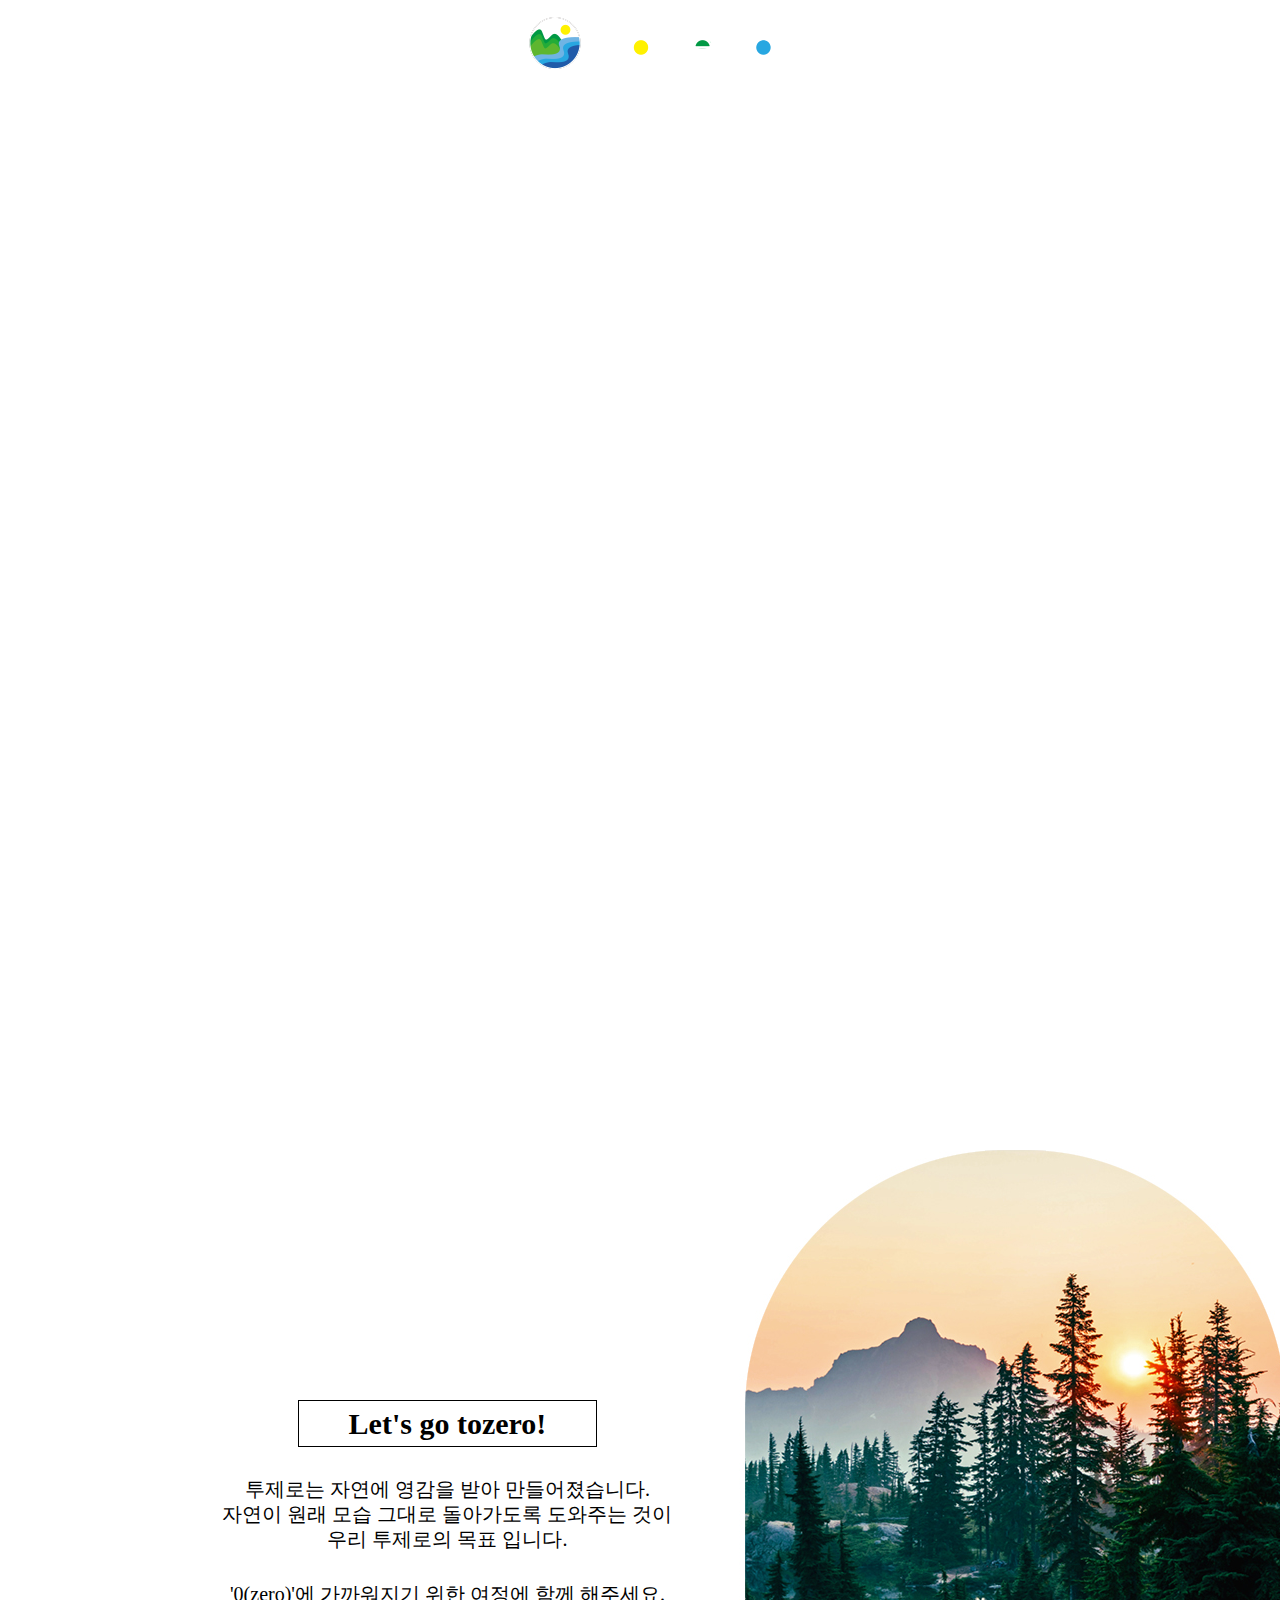
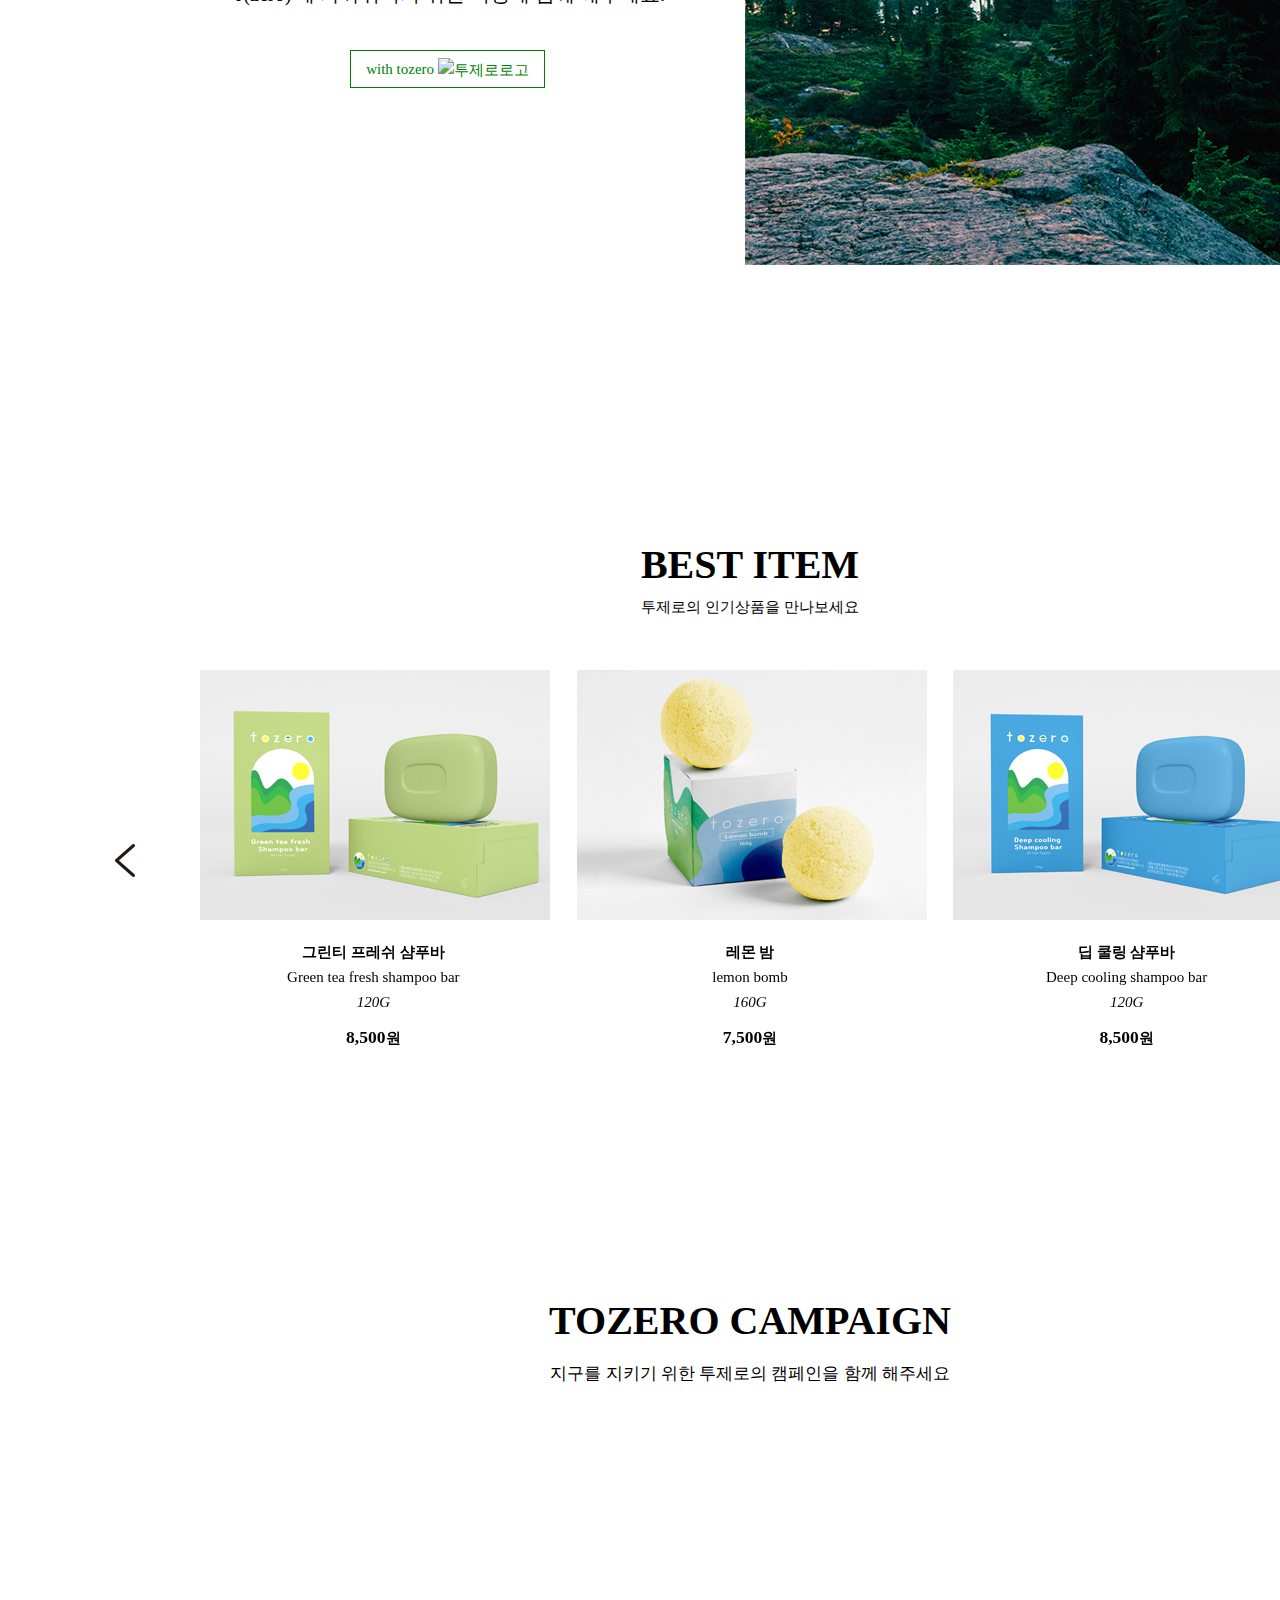
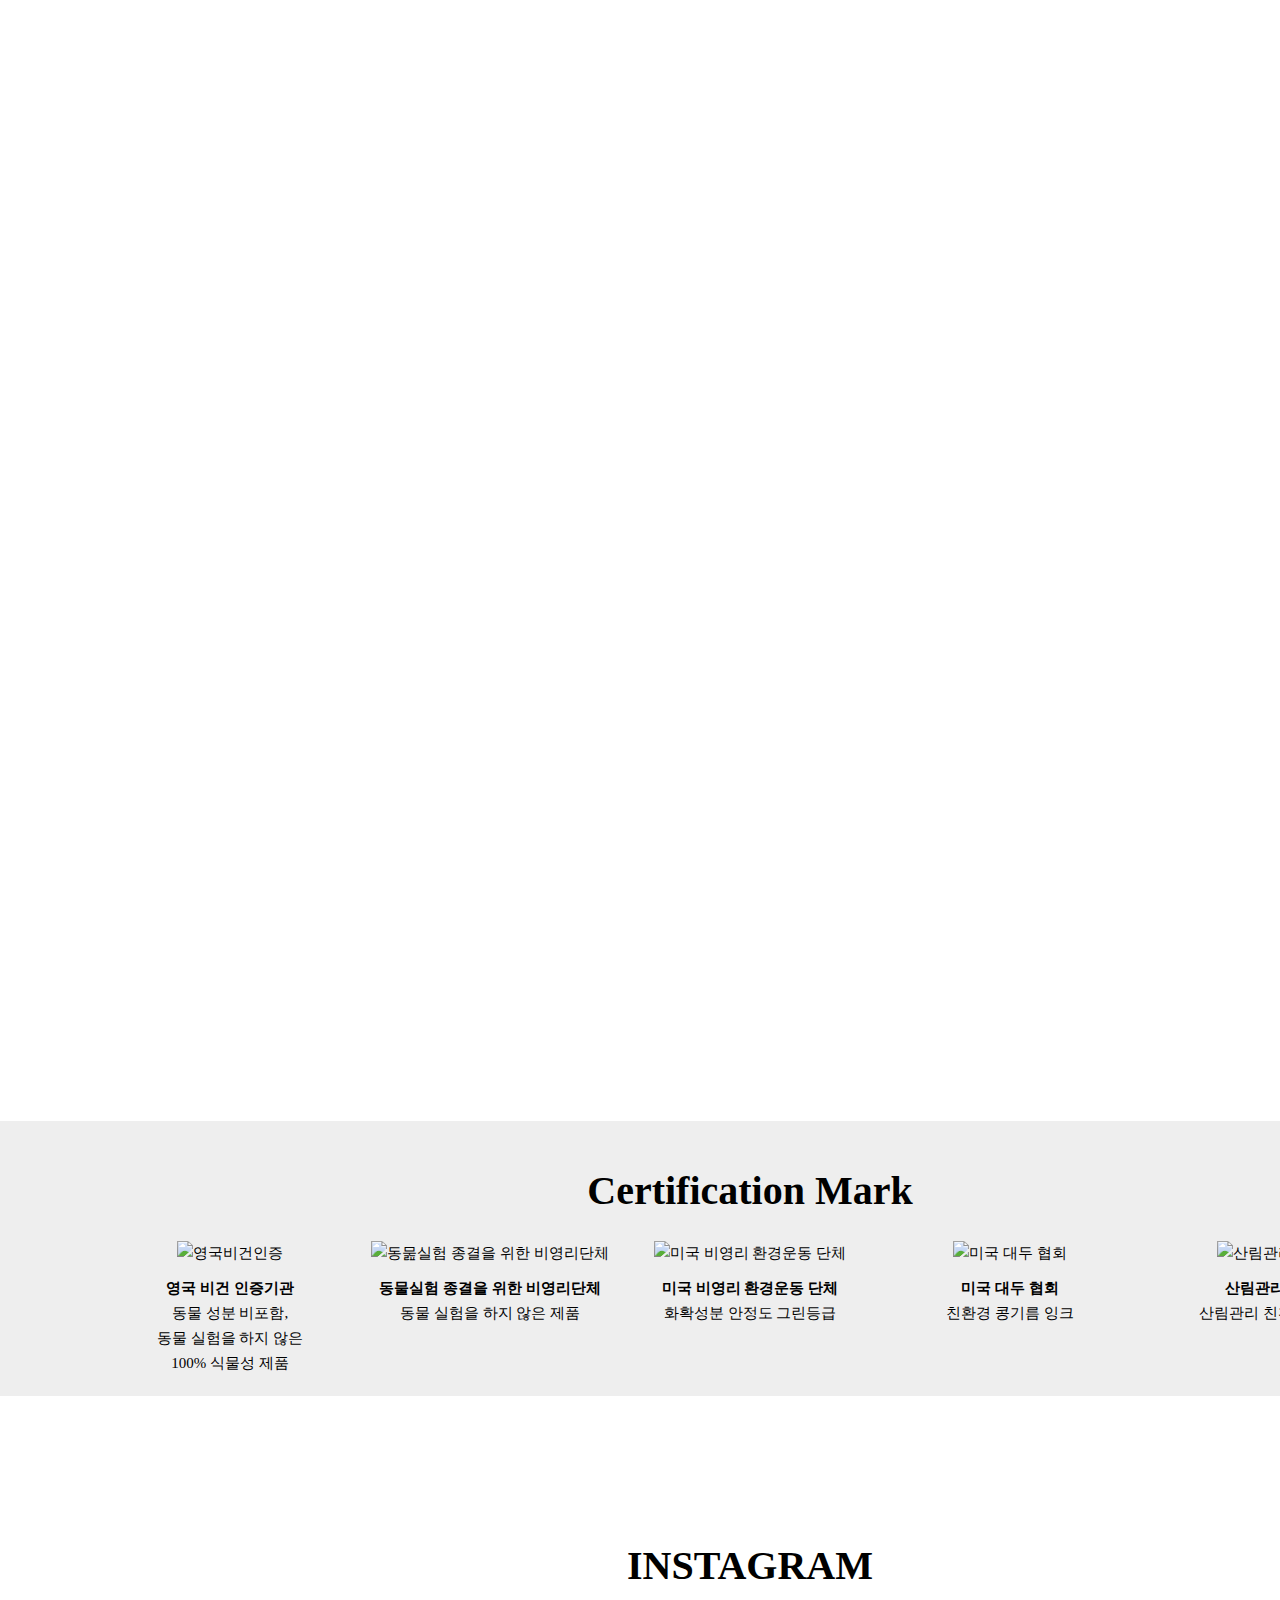
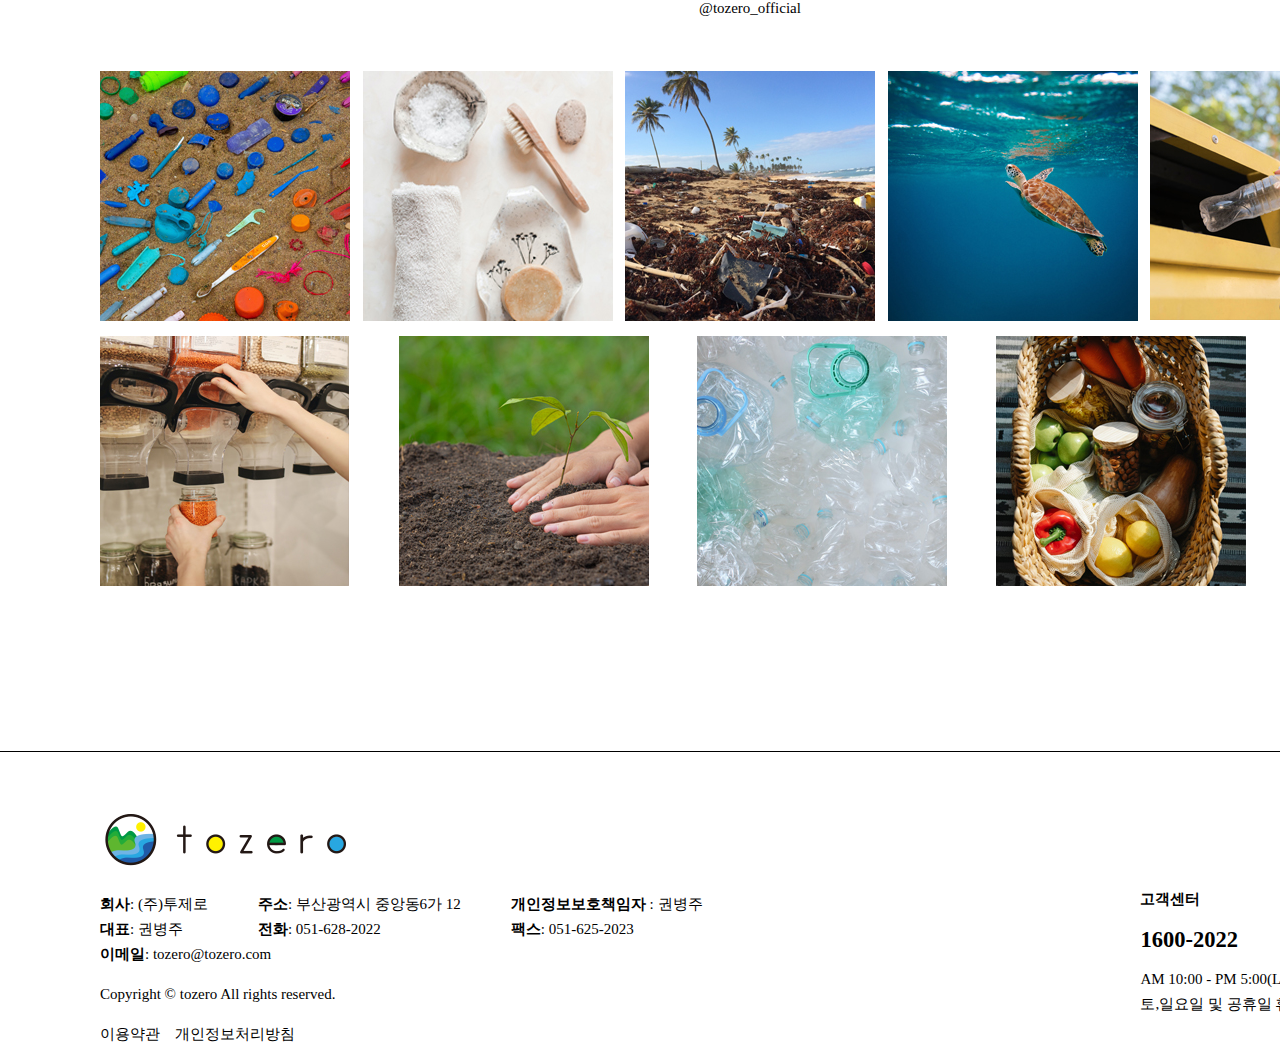
==== index.html @ b63889de "Add files via upload" ====
<!DOCTYPE html>
<html lang="ko">
<head>
    <meta charset="UTF-8">
    <meta http-equiv="X-UA-Compatible" content="IE=edge">
    <meta name="viewport" content="width=1500">
    <title>tozero</title>
    <!--aos-->
    <link href="https://unpkg.com/aos@2.3.1/dist/aos.css" rel="stylesheet">
    <script src="https://unpkg.com/aos@2.3.1/dist/aos.js"></script>

    <!-- Link Swiper's CSS -->
    <link
      rel="stylesheet"
      href="https://unpkg.com/swiper/swiper-bundle.min.css"
    />

    <!--스크롤 됐을 때 css변화-->
    <script src="https://code.jquery.com/jquery-2.2.4.min.js" integrity="sha256-BbhdlvQf/xTY9gja0Dq3HiwQF8LaCRTXxZKRutelT44=" crossorigin="anonymous"></script>
	<script src="script1.js"></script>
	<link href="tozero.css" rel="stylesheet" type="text/css">

    <!--스타일-->
    <link rel="stylesheet" href="tozero.css">
</head>
<body>
    <div id="header">
        <div id="header_inner" class="clearfix">
            <ul class="left clearfix">
                <li><a href="sub1.html">Brand</a></li>
                <li><a href="sub2.html">Store</a></li>
                <li><a href="sub3.html">Review</a></li>
            </ul>
            <div class="logo">
                <a href="index.html"></a>
            </div>
            <ul class="login clearfix">
                <li><a href="#" class="login1"></a></li>
                <li><a href="#" class="login2"></a></li>
                <li><a href="#" class="login3"></a></li>
            </ul>
            <ul class="right clearfix">
                <li><a href="sub4.html">Community</a></li>
            </ul>
        </div>
        <!--header_inner-->
    </div>
    <!--header-->
    <div id="video">
        <video src="img/main.mp4" autoplay muted loop></video>
    </div>
    <!--video-->
    <div id="brand" class="clearfix">
        <div class="text">
            <h1>Let's go tozero!</h1>
            <p>
                투제로는 자연에 영감을 받아 만들어졌습니다. <br>
                자연이 원래 모습 그대로 돌아가도록 도와주는 것이 <br>
                우리 투제로의 목표 입니다.
            </p>
            <p class="zero">    
                '0(zero)'에 가까워지기 위한 여정에 함께 해주세요.
            </p>
            <a href="sub1.html" class="btn1">with tozero <img src="img/with_logo.jpg" alt="투제로로고"></a>
        </div>
        <div class="img">
            <img src="img/brand.jpg" alt="메인사진">
        </div>
    </div>
    <!--brand-->
    <div id="best">
        <h1 class="title">
            BEST ITEM
        </h1>
        <p class="sub_title">투제로의 인기상품을 만나보세요</p>
        <!-- Swiper -->            
        <div id="arrow_image"><!--화살표의 포지션 기준이 될 다른 박스요소-->
			<div class="swiper card4_img">
				<div class="swiper-wrapper">
					<div class="swiper-slide">
                        <a href="#">
                            <img src="img/best1.jpg" alt="베스트상품1">
                        </a>
                        <h4>그린티 프레쉬 샴푸바</h4>
                        <p>Green tea fresh shampoo bar</p>
                        <span>120G</span>
                        <h3>8,500<small>원</small></h3>
                    </div>
					<div class="swiper-slide">
                        <a href="#">
                        <img src="img/best2.jpg" alt="베스트상품2">
                        </a>
                        <h4>레몬 밤</h4>
                        <p>lemon bomb</p>
                        <span>160G</span>
                        <h3>7,500<small>원</small></h3>
                    </div>
					<div class="swiper-slide">
                        <a href="#">
                        <img src="img/best3.jpg" alt="베스트상품3">
                        </a>
                        <h4>딥 쿨링 샴푸바</h4>
                        <p>Deep cooling shampoo bar</p>
                        <span>120G</span>
                        <h3>8,500<small>원</small></h3>
                    </div>
					<div class="swiper-slide">
                        <a href="#">
                        <img src="img/best4.jpg" alt="베스트상품3">
                        </a>
                        <h4>시트러스 레몬 샴푸바</h4>
                        <p>Citrus lemon shampoo bar</p>
                        <span>120G</span>
                        <h3>8,500<small>원</small></h3>
                    </div>
                    <div class="swiper-slide">
                        <a href="#">
                        <img src="img/best5.jpg" alt="베스트상품3">
                        </a>
                        <h4>그린 밤</h4>
                        <p>Green bomb</p>
                        <span>120G</span>
                        <h3>7,500<small>원</small></h3>
                    </div>
				</div>
			</div>
            <!--card4-->
			<div class="swiper-button-next card4_img_next"></div>
			<div class="swiper-button-prev card4_img_prev"></div>
		</div>
        <!--swiper-->
    </div>
    <!--best-->
    <div id="campaign">
        <h1 class="title">TOZERO CAMPAIGN</h1>
        <p class="sub_title">지구를 지키기 위한 투제로의 캠페인을 함께 해주세요</p>
        <div class="box1 clearfix" data-aos="fade-left" >
            <div class="cp_img">
                <img src="img/campaign1.jpg" alt="플로깅위드투제로">
            </div>
            <div class="cp_text">
                <h1>
                 Plogging with tozero <img src="img/campaign1_logo.png" alt="투제로로고">
                </h1>
                <p>
                    지구를 생각하는 마음을 가진 분이라면 누구나 참여 가능한 투제로의 플로깅챌린지 <br>
                    시간과 장소에 상관없이 투제로 플로깅 키트를 이용해 운동도 하며 지구를 지켜주세요! <br>
                    참여하신 분들 중 #투제로플로깅 #투제로챌린지 를 태그하고 본인의 SNS에 <br>
                    공유해주시면 추첨을 통하여 상품을 드립니다! 
                </p>
                <p>
                    2022.06.25~2022.09.25
                </p>
                <a href="sub2.html" class="btn2">같이걷기 <img src="img/campaign_btn.png" alt="발바닥그림"> </a>
            </div>
        </div>
        <!--box1-->
        <div class="box2 clearfix "data-aos="fade-right">
            <div class="cp_text2">
                <h1>친환경 포장재 캠페인</h1>
                <p>
                지속가능한 지구를 위해, 구매하신 투제로의 모든 제품은 <br>
                재생종이를 사용한 친환경 포장재에 배송이 됩니다. <br>
                박스를 포함한 모든 완충재는 친환경 무표백 종이소재입니다.
                </p>
                <p>
                    [분리배출 방법] <br>
                    1.상품 수령 후 박스에 부착된 운송장을 제거해주세요. <br>
                    2.박스는 테이프, 완충재와 함께 모두 종이로 분리배출 해주세요.
                </p>
                <a href="sub2.html" class="btn2">제품 보러가기</a>
            </div>
            <div class="cp_img2">
                <img src="img/campaign2.jpg" alt="친환경포장재캠페인">
            </div>
        </div>
        <!--box2-->
    </div>
    <!--campaign-->
    <div id="mark">
        <div id="mark_inner">
            <h1 class="title">Certification Mark</h1>
            <ul>
                <li>
                    <img src="img/mark1.png" alt="영국비건인증">
                    <h4>영국 비건 인증기관</h4>
                    <p>
                        동물 성분 비포함, <br>
                        동물 실험을 하지 않은 <br>
                        100% 식물성 제품
                    </p>
                </li>
                <li>
                    <img src="img/mark2.png" alt="동뭂실험 종결을 위한 비영리단체">
                    <h4>동물실험 종결을 위한 비영리단체</h4>
                    <p>동물 실험을 하지 않은 제품</p>
                </li>
                <li>
                    <img src="img/mark3.png" alt="미국 비영리 환경운동 단체">
                    <h4>미국 비영리 환경운동 단체</h4>
                    <p>화확성분 안정도 그린등급</p>
                </li>
                <li>
                    <img src="img/mark4.png" alt="미국 대두 협회">
                    <h4>미국 대두 협회</h4>
                    <p>친환경 콩기름 잉크</p>
                </li><li>
                    <img src="img/mark5.png" alt="산림관리협회">
                    <h4>산림관리협회</h4>
                    <p>산림관리 친환경 인증</p>
                </li>
            </ul>
        </div>
    </div>
    <!--mark-->         
    <div id="insta">
        <h1 class="title">INSTAGRAM</h1>
        <p class="sub_title">@tozero_official</p>
        <ul>
            <li>
                <a href="#"><img src="img/insta1.jpg" alt="인스타그램1"></a>
                <a href="#" class="btn_insta"><img src="img/insta_hover.png" alt="insta_icon"></a>
            </li>
            <li>
                <a href="#"><img src="img/insta2.jpg" alt="인스타그램2"></a>
                <a href="#" class="btn_insta"><img src="img/insta_hover.png" alt="insta_icon"></a>
            </li>
            <li>
                <a href="#"><img src="img/insta3.jpg" alt="인스타그램3"></a>
                <a href="#" class="btn_insta"><img src="img/insta_hover.png" alt="insta_icon"></a>
            </li>
            <li>
                <a href="#"><img src="img/insta4.jpg" alt="인스타그램4"></a>
                <a href="#" class="btn_insta"><img src="img/insta_hover.png" alt="insta_icon"></a>
            </li>
            <li>
                <a href="#"><img src="img/insta5.jpg" alt="인스타그램5"></a>
                <a href="#" class="btn_insta"><img src="img/insta_hover.png" alt="insta_icon"></a>
            </li>
        </ul>
        <ul>
            <li>
                <a href="#"><img src="img/insta6.jpg" alt="인스타그램6"></a>
                <a href="#" class="btn_insta"><img src="img/insta_hover.png" alt="insta_icon"></a>
            </li>
            <li>
                <a href="#"><img src="img/insta7.jpg" alt="인스타그램7"></a>
                <a href="#" class="btn_insta"><img src="img/insta_hover.png" alt="insta_icon"></a>
            </li>
            <li>
                <a href="#"><img src="img/insta8.jpg" alt="인스타그램8"></a>
                <a href="#" class="btn_insta"><img src="img/insta_hover.png" alt="insta_icon"></a>
            </li>
            <li>
                <a href="#"><img src="img/insta9.jpg" alt="인스타그램9"></a>
                <a href="#" class="btn_insta"><img src="img/insta_hover.png" alt="insta_icon"></a>
            </li>
            <li>
                <a href="#"><img src="img/insta10.jpg" alt="인스타그램10"></a>
                <a href="#" class="btn_insta"><img src="img/insta_hover.png" alt="insta_icon"></a>
            </li>
        </ul>
    </div>
    <!--insta-->
    <div id="footer">
        <div id="footer_inner">
            <div class="ft_left clearfix">
                <div class="ft_logo">
                    <img src="img/footer_logo.png" alt="투제로로고">
                </div>
                <ul>
                    <li><b>회사</b>: (주)투제로</li>
                    <li><b>대표</b>: 권병주</li>
                </ul>
                <ul>
                    <li><b>주소</b>: 부산광역시 중앙동6가 12</li>
                    <li><b>전화</b>: 051-628-2022</li>
                </ul>
                <ul>
                    <li><b>개인정보보호책임자</b> : 권병주</li>
                    <li><b>팩스</b>: 051-625-2023</li>
                </ul>
                <p><b>이메일</b>: tozero@tozero.com</p>
                <p>Copyright © tozero All rights reserved.</p>
                <p>이용약관　개인정보처리방침</p>
            </div>
            <!--ft_left-->
            <div class="ft_right">
                <h4>고객센터</h4>
                <h2>1600-2022</h2>
                <p>
                   AM 10:00 - PM 5:00(Lunch 12:00 - 13:00) <br>
                   토,일요일 및 공휴일 휴무
                </p>
            </div>
        </div>
        <!--footer_inner-->
    </div>
    <!--footer-->













    <script>
        AOS.init();
    </script>

    <!-- Swiper JS -->
    <script src="https://unpkg.com/swiper/swiper-bundle.min.js"></script>

    <!-- Initialize Swiper -->
    <script>
      var swiper = new Swiper(".card4_img", {
			navigation: {
				 nextEl: ".card4_img_next",
				 prevEl: ".card4_img_prev",
				},
			autoplay: {
				delay: 5000,
				disableOnInteraction: false,
			},
			loop: true,
			slidesPerView: 3,
			spaceBetween: 30,
		  });
    </script>
</body>
</html>
---- tozero.css ----
@charset "utf-8";

/*웹폰트연결*/
@font-face {
    font-family: 'GmarketSansBold';
    src: url('https://cdn.jsdelivr.net/gh/projectnoonnu/noonfonts_2001@1.1/GmarketSansBold.woff') format('woff');
    font-weight: normal;
    font-style: normal;
}
@font-face {
    font-family: 'GmarketSansMedium';
    src: url('https://cdn.jsdelivr.net/gh/projectnoonnu/noonfonts_2001@1.1/GmarketSansMedium.woff') format('woff');
    font-weight: normal;
    font-style: normal;
}

*{
    margin: 0;
    padding: 0;
}
ul{
    list-style: none;
    color: inherit;
}
a{
    text-decoration: none;
    color: inherit;
}
.clearfix::after{
    content: "";
    display: block;
    clear: both;
}
body{
    font-size: 15px;
    line-height: 25px;
    font-family: "GmarketSansMedium";
    color: #000;   
    min-width: 1500px; 
}
img, video{
    vertical-align: middle;
}

/*header*/
#header{
    position: absolute;
    top: 0;
    left: 0;
    width: 100%;
    z-index: 10;
}
#header_inner{
    width: 1300px;
    margin: 0 auto;
    position: relative;
}
#header .logo a{
    position: absolute;
    top:5px;
    left:50%;
    transform:translateX(-50%);
    display: block;
    width: 250px;
    height: 80px;
    background-image: url(img/logo_white.png);
    background-repeat: no-repeat;
}
#header .left{
    float: left;
}
#header .login, .right{
    float: right;
}
#header ul li{
    float: left;
    padding: 30px 20px;
    color: #fff;
    font-size: 18px;
}
#header .login1{
    display: block;
    background-image: url(img/login_1.png);
    width: 30px;
    height: 30px;
}
#header .login2{
    display: block;
    background-image: url(img/login_2.png);
    width: 30px;
    height: 30px;
}
#header .login3{
    display: block;
    background-image: url(img/login_3.png);
    width: 30px;
    height: 30px;
}
#header .login li{
    padding:0 10px;
    padding-top: 25px;
}

/*스크롤 시 변화*/
div#header.on{
	position: fixed;
    z-index: 10;
    background-color: #fff;
}
div#header.on a{
    color: #000;
}
div#header.on .logo a{
    background-image: url(img/logo.png);
}
div#header.on .login1{
    background-image: url(img/black_1.png);
}
div#header.on .login2{
    background-image: url(img/black_2.png);
}

div#header.on .login3{
    background-image: url(img/black_3.png);
}
div#header.on ul li a:hover{
    font-weight: bold;
}

/*video*/
#video{
    height: 970px;
    overflow: hidden;
}
video{
    width: 100%;
}

/*brand*/
#brand{
    width: 1300px;
    margin: 0 auto;
    padding: 180px 0;
}
.text{
    float: left;
    text-align: center;
    padding-top: 250px;
    padding-left: 80px;
}   
.img{
    float: left;
}
.text h1{
    border: 1px solid #000;
    padding: 10px 50px;
    display: inline-block;
}
.text p{
    padding-top: 30px;
    font-size: 20px;
}
.zero{
    padding: 50px;
}
.btn1{
    border: 1px solid green;
    padding: 10px 15px;
    color: green;
}

/*best*/
#best{
    width: 1300px;
    margin: 0 auto;
    text-align: center;
    padding: 100px 0;
}
.title{
    font-size: 40px;
    line-height: 100%;
}
.sub_title{
    padding: 10px 0;
    padding-bottom: 50px;
}
.swiper-slide h4{
    padding-top: 20px;
}
.swiper-slide span{
    font-style: italic;
}
.swiper-slide h3{
    padding-top: 10px;
}

/*swiper*/
/*화살표 밖으로 + 이미지로 화살표 변환*/
#arrow_image{width:1300px; margin:0 auto;
    position:relative;}
.card4_img{width:1100px; margin:0 auto;}
.card4_img_next{right:0;}
.card4_img_prev{left:0;}

/*화살표를 이미지로 변경*/
.card4_img_next:after{content:url(img/arrow2.png);}
.card4_img_prev:after{content:url(img/arrow1.png);}
.card4_img_next, .card4_img_prev{width:50px; height:50px;}

/*campaign*/
#campaign{
    width: 1370px;
    margin: 0 auto;
    text-align: center;
    padding: 150px 0;
}
.box1{
    background-color: #0e9048;
    width: 1300px;
    padding: 35px;
    margin: 50px 0;
}
.cp_img{
    float: left;
}
.cp_text{
    float: left;
    color: #fff;
    padding-top: 120px;
    padding-left: 50px;
    box-sizing: border-box;
}
#campaign h1{
    font-size: 40px;
}
#campaign p{
    padding: 20px 0;
    font-size: 17px;
}
.btn2{
    border: 1px solid #fff;
    padding: 8px 20px;
}
.box2{
    background-color: #715342;
    width: 1300px;
    padding: 35px;
}
.cp_text2{
    float: left;
    color: #fff;
    box-sizing: border-box;
    padding-left: 100px;
    padding-top: 120px;
}
.cp_img2{
    float: right;
}

/*mark*/
#mark{
    background-color: #eee;
    margin-bottom: 150px;
}
#mark_inner{
    width: 1300px;
    margin: 0 auto;
    text-align: center;
    padding-top: 50px;
    padding-bottom: 20px;
}
#mark_inner ul{
    display: flex;
}
#mark_inner ul li{
    width: 20%;
    text-align: center;
}
#mark_inner ul img{
    padding-top: 30px;
    padding-bottom: 10px;
}

/*instagram*/
#insta{
    width: 1300px;
    margin: 0 auto;
    text-align: center;
}
#insta ul{
    display: flex;
    justify-content: space-between;
}
#insta ul li{
    padding-bottom: 15px;
    position: relative;
}
#insta .btn_insta{
    position: absolute;
    top: 0;
    left: 0;
    background-color: rgba(0,0,0,0.3);
    opacity: 0;
}
#insta ul .btn_insta:hover{
    opacity: 100%;
    transition: all 0.5s;
}

/*footer*/
#footer{
    border-top: 1px solid #000;
    margin-top: 150px;
}
#footer_inner{
    width: 1300px;
    margin: 0 auto;
    padding-top: 50px;
}
.ft_left{
    float: left;
}
#footer_inner ul{
    float: left;
    padding-top: 10px;
}
#footer_inner ul li{
    padding-right: 50px;
}
#footer_inner p{
    padding-bottom: 15px;
}
.ft_right{
    float: right;
    padding-top: 85px;
}
.ft_right h2{
    padding: 15px 0;
}
---- tozero.css ----
@charset "utf-8";

/*웹폰트연결*/
@font-face {
    font-family: 'GmarketSansBold';
    src: url('https://cdn.jsdelivr.net/gh/projectnoonnu/noonfonts_2001@1.1/GmarketSansBold.woff') format('woff');
    font-weight: normal;
    font-style: normal;
}
@font-face {
    font-family: 'GmarketSansMedium';
    src: url('https://cdn.jsdelivr.net/gh/projectnoonnu/noonfonts_2001@1.1/GmarketSansMedium.woff') format('woff');
    font-weight: normal;
    font-style: normal;
}

*{
    margin: 0;
    padding: 0;
}
ul{
    list-style: none;
    color: inherit;
}
a{
    text-decoration: none;
    color: inherit;
}
.clearfix::after{
    content: "";
    display: block;
    clear: both;
}
body{
    font-size: 15px;
    line-height: 25px;
    font-family: "GmarketSansMedium";
    color: #000;   
    min-width: 1500px; 
}
img, video{
    vertical-align: middle;
}

/*header*/
#header{
    position: absolute;
    top: 0;
    left: 0;
    width: 100%;
    z-index: 10;
}
#header_inner{
    width: 1300px;
    margin: 0 auto;
    position: relative;
}
#header .logo a{
    position: absolute;
    top:5px;
    left:50%;
    transform:translateX(-50%);
    display: block;
    width: 250px;
    height: 80px;
    background-image: url(img/logo_white.png);
    background-repeat: no-repeat;
}
#header .left{
    float: left;
}
#header .login, .right{
    float: right;
}
#header ul li{
    float: left;
    padding: 30px 20px;
    color: #fff;
    font-size: 18px;
}
#header .login1{
    display: block;
    background-image: url(img/login_1.png);
    width: 30px;
    height: 30px;
}
#header .login2{
    display: block;
    background-image: url(img/login_2.png);
    width: 30px;
    height: 30px;
}
#header .login3{
    display: block;
    background-image: url(img/login_3.png);
    width: 30px;
    height: 30px;
}
#header .login li{
    padding:0 10px;
    padding-top: 25px;
}

/*스크롤 시 변화*/
div#header.on{
	position: fixed;
    z-index: 10;
    background-color: #fff;
}
div#header.on a{
    color: #000;
}
div#header.on .logo a{
    background-image: url(img/logo.png);
}
div#header.on .login1{
    background-image: url(img/black_1.png);
}
div#header.on .login2{
    background-image: url(img/black_2.png);
}

div#header.on .login3{
    background-image: url(img/black_3.png);
}
div#header.on ul li a:hover{
    font-weight: bold;
}

/*video*/
#video{
    height: 970px;
    overflow: hidden;
}
video{
    width: 100%;
}

/*brand*/
#brand{
    width: 1300px;
    margin: 0 auto;
    padding: 180px 0;
}
.text{
    float: left;
    text-align: center;
    padding-top: 250px;
    padding-left: 80px;
}   
.img{
    float: left;
}
.text h1{
    border: 1px solid #000;
    padding: 10px 50px;
    display: inline-block;
}
.text p{
    padding-top: 30px;
    font-size: 20px;
}
.zero{
    padding: 50px;
}
.btn1{
    border: 1px solid green;
    padding: 10px 15px;
    color: green;
}

/*best*/
#best{
    width: 1300px;
    margin: 0 auto;
    text-align: center;
    padding: 100px 0;
}
.title{
    font-size: 40px;
    line-height: 100%;
}
.sub_title{
    padding: 10px 0;
    padding-bottom: 50px;
}
.swiper-slide h4{
    padding-top: 20px;
}
.swiper-slide span{
    font-style: italic;
}
.swiper-slide h3{
    padding-top: 10px;
}

/*swiper*/
/*화살표 밖으로 + 이미지로 화살표 변환*/
#arrow_image{width:1300px; margin:0 auto;
    position:relative;}
.card4_img{width:1100px; margin:0 auto;}
.card4_img_next{right:0;}
.card4_img_prev{left:0;}

/*화살표를 이미지로 변경*/
.card4_img_next:after{content:url(img/arrow2.png);}
.card4_img_prev:after{content:url(img/arrow1.png);}
.card4_img_next, .card4_img_prev{width:50px; height:50px;}

/*campaign*/
#campaign{
    width: 1370px;
    margin: 0 auto;
    text-align: center;
    padding: 150px 0;
}
.box1{
    background-color: #0e9048;
    width: 1300px;
    padding: 35px;
    margin: 50px 0;
}
.cp_img{
    float: left;
}
.cp_text{
    float: left;
    color: #fff;
    padding-top: 120px;
    padding-left: 50px;
    box-sizing: border-box;
}
#campaign h1{
    font-size: 40px;
}
#campaign p{
    padding: 20px 0;
    font-size: 17px;
}
.btn2{
    border: 1px solid #fff;
    padding: 8px 20px;
}
.box2{
    background-color: #715342;
    width: 1300px;
    padding: 35px;
}
.cp_text2{
    float: left;
    color: #fff;
    box-sizing: border-box;
    padding-left: 100px;
    padding-top: 120px;
}
.cp_img2{
    float: right;
}

/*mark*/
#mark{
    background-color: #eee;
    margin-bottom: 150px;
}
#mark_inner{
    width: 1300px;
    margin: 0 auto;
    text-align: center;
    padding-top: 50px;
    padding-bottom: 20px;
}
#mark_inner ul{
    display: flex;
}
#mark_inner ul li{
    width: 20%;
    text-align: center;
}
#mark_inner ul img{
    padding-top: 30px;
    padding-bottom: 10px;
}

/*instagram*/
#insta{
    width: 1300px;
    margin: 0 auto;
    text-align: center;
}
#insta ul{
    display: flex;
    justify-content: space-between;
}
#insta ul li{
    padding-bottom: 15px;
    position: relative;
}
#insta .btn_insta{
    position: absolute;
    top: 0;
    left: 0;
    background-color: rgba(0,0,0,0.3);
    opacity: 0;
}
#insta ul .btn_insta:hover{
    opacity: 100%;
    transition: all 0.5s;
}

/*footer*/
#footer{
    border-top: 1px solid #000;
    margin-top: 150px;
}
#footer_inner{
    width: 1300px;
    margin: 0 auto;
    padding-top: 50px;
}
.ft_left{
    float: left;
}
#footer_inner ul{
    float: left;
    padding-top: 10px;
}
#footer_inner ul li{
    padding-right: 50px;
}
#footer_inner p{
    padding-bottom: 15px;
}
.ft_right{
    float: right;
    padding-top: 85px;
}
.ft_right h2{
    padding: 15px 0;
}
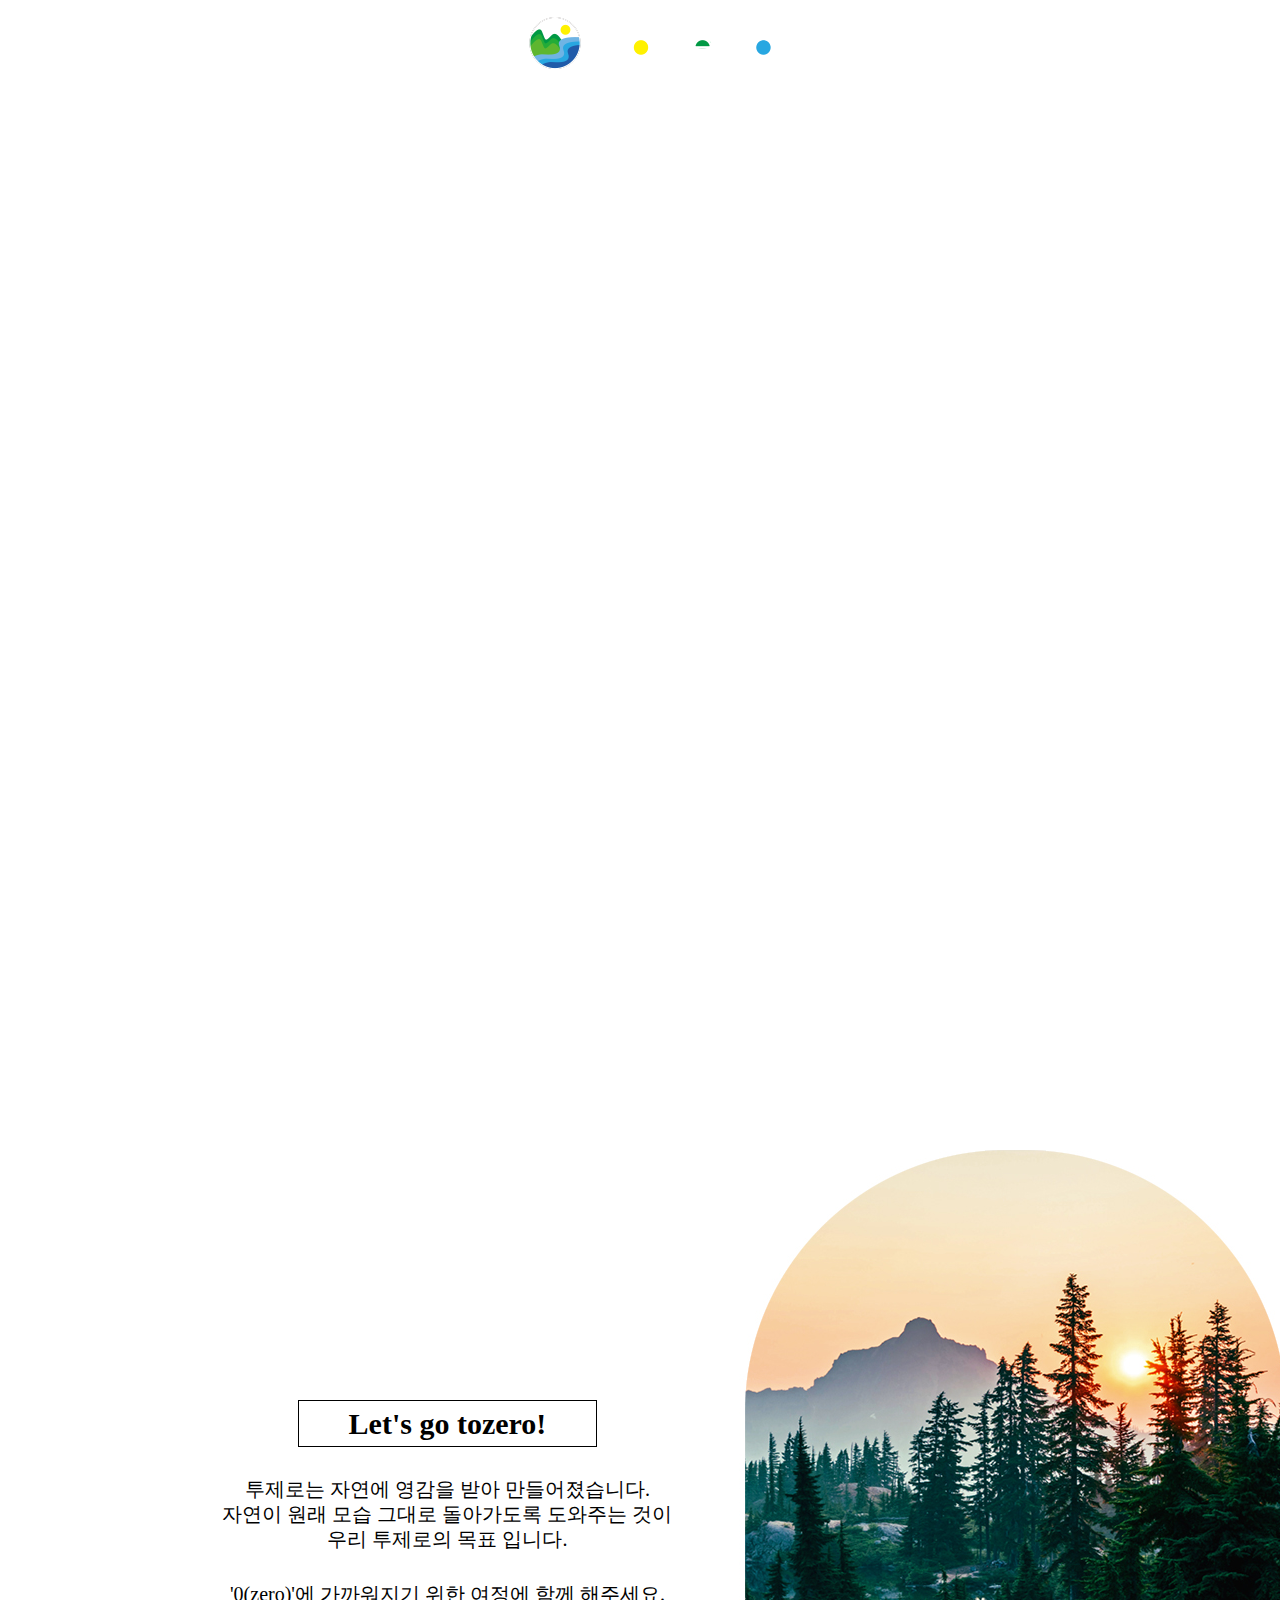
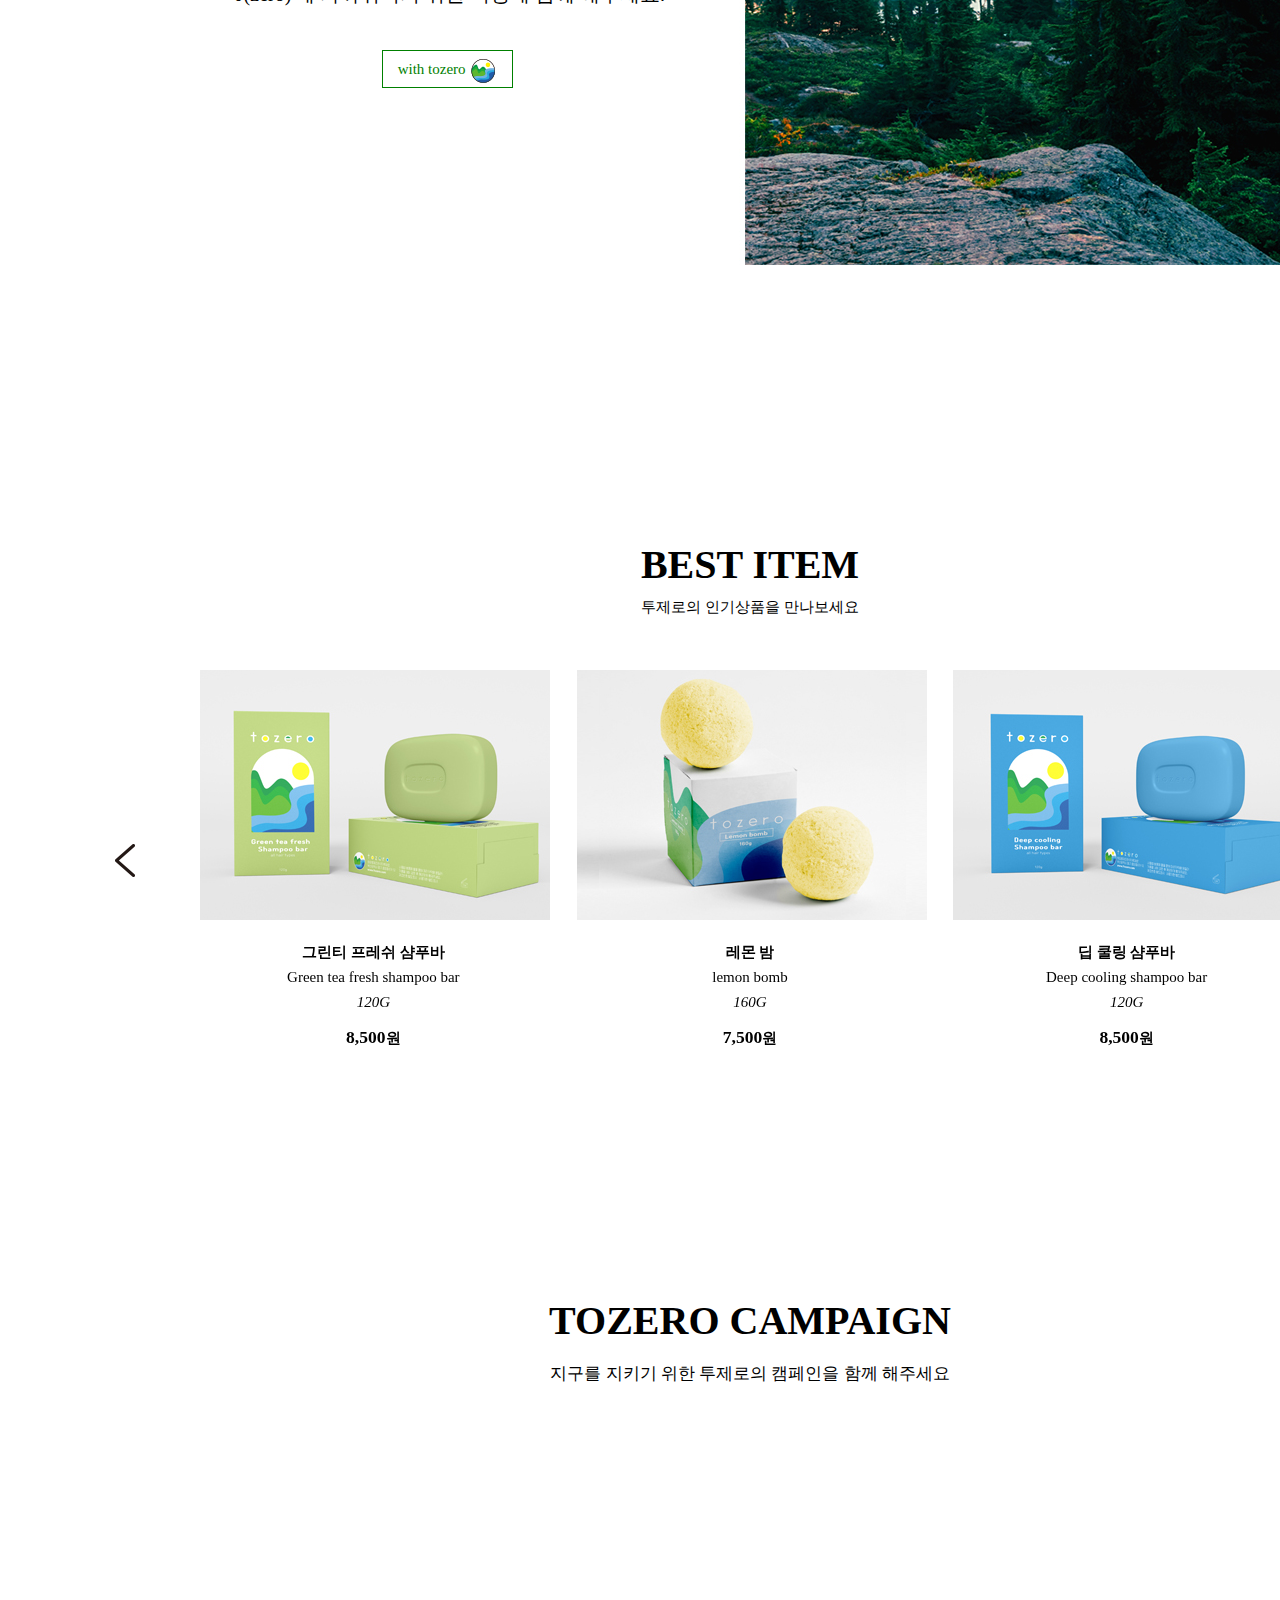
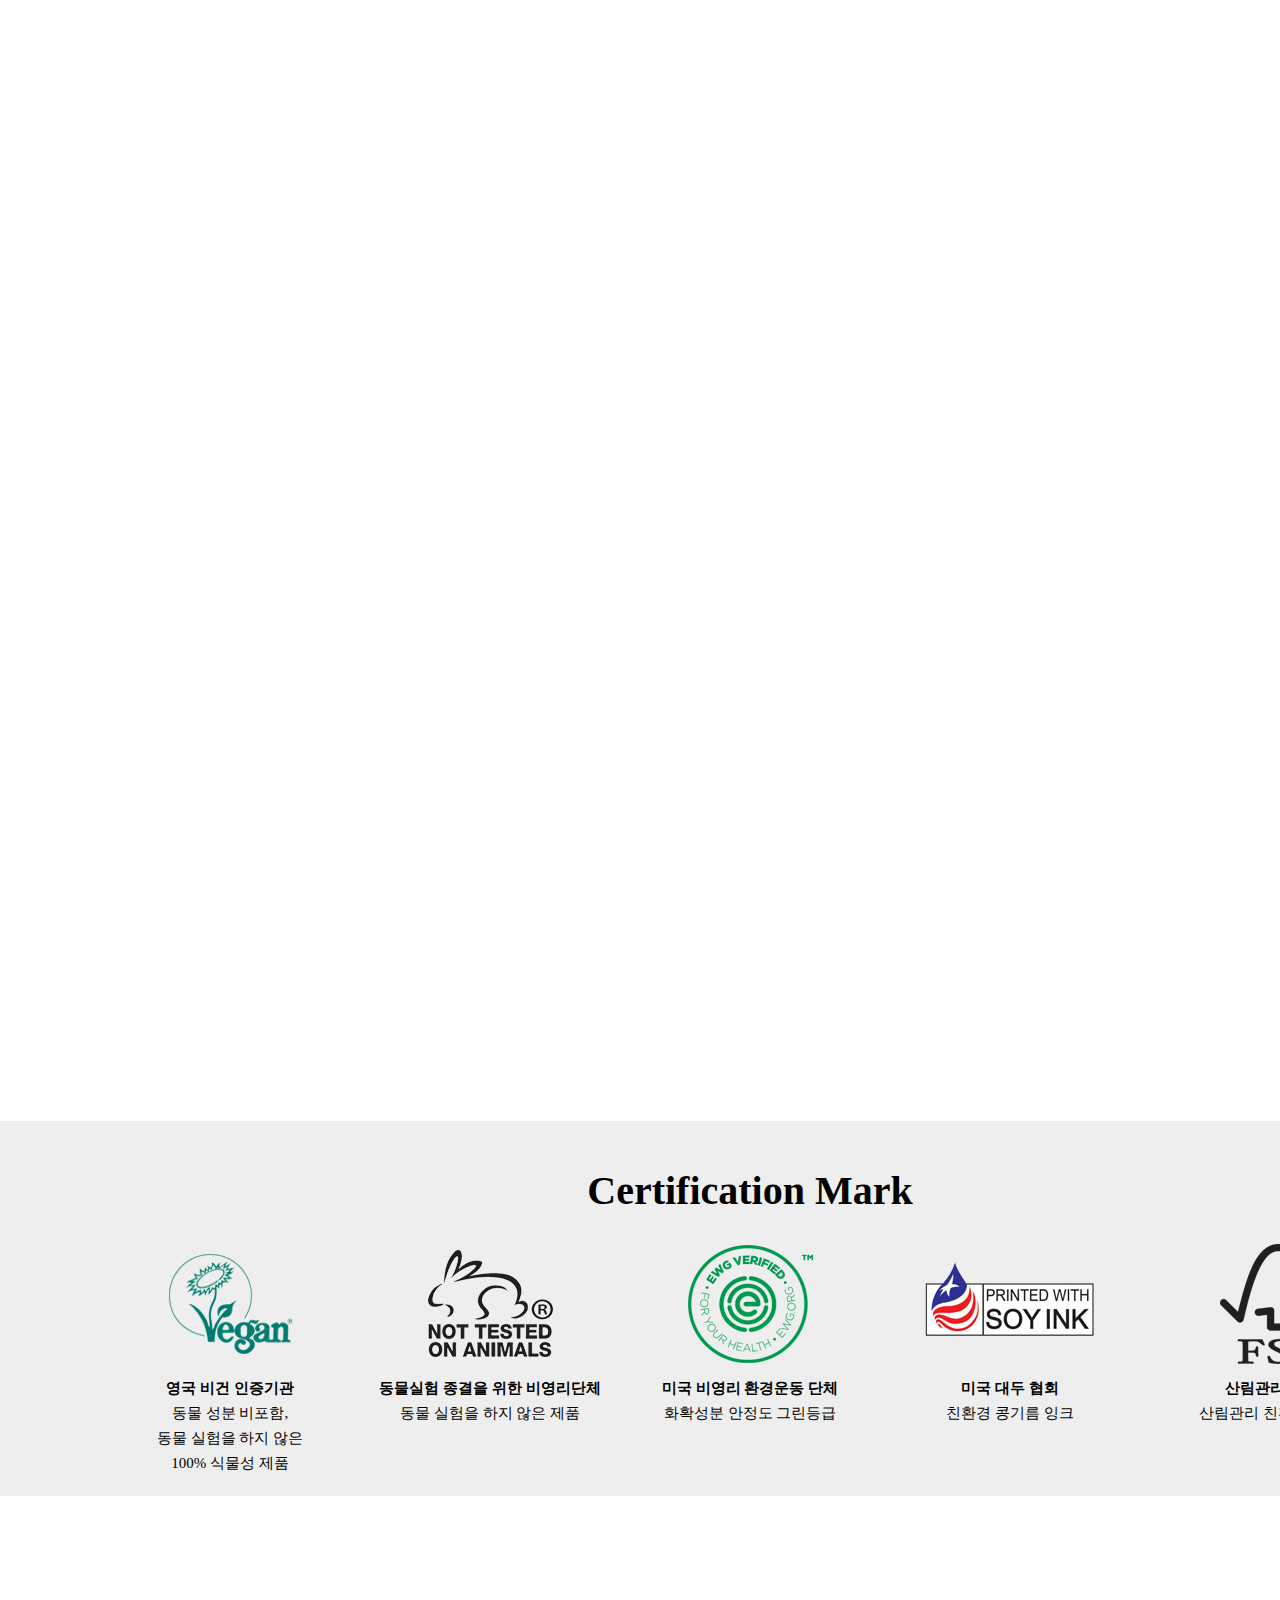
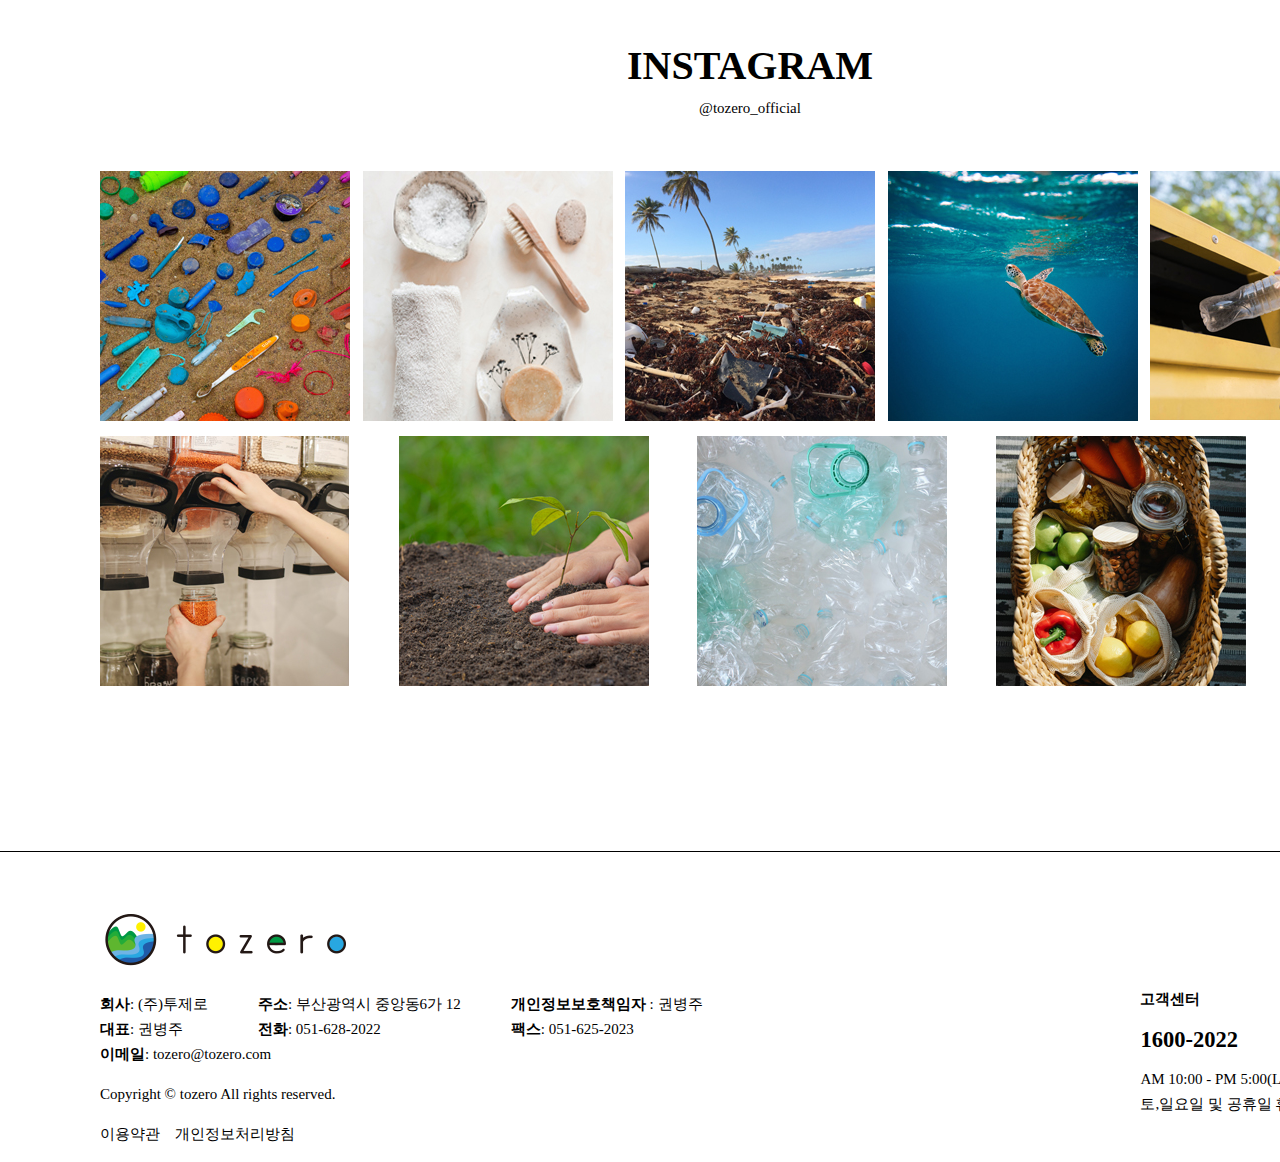
==== commit 27befae0: "Add files via upload" ====
--- a/index.html
+++ b/index.html
@@ -5,10 +5,11 @@
     <meta http-equiv="X-UA-Compatible" content="IE=edge">
     <meta name="viewport" content="width=1500">
     <title>tozero</title>
+    <!--파비콘-->
+    <link rel="shortcut icon" href="img/tozero.favicon.png" type="image/x-icon">
     <!--aos-->
     <link href="https://unpkg.com/aos@2.3.1/dist/aos.css" rel="stylesheet">
     <script src="https://unpkg.com/aos@2.3.1/dist/aos.js"></script>
-
     <!-- Link Swiper's CSS -->
     <link
       rel="stylesheet"
